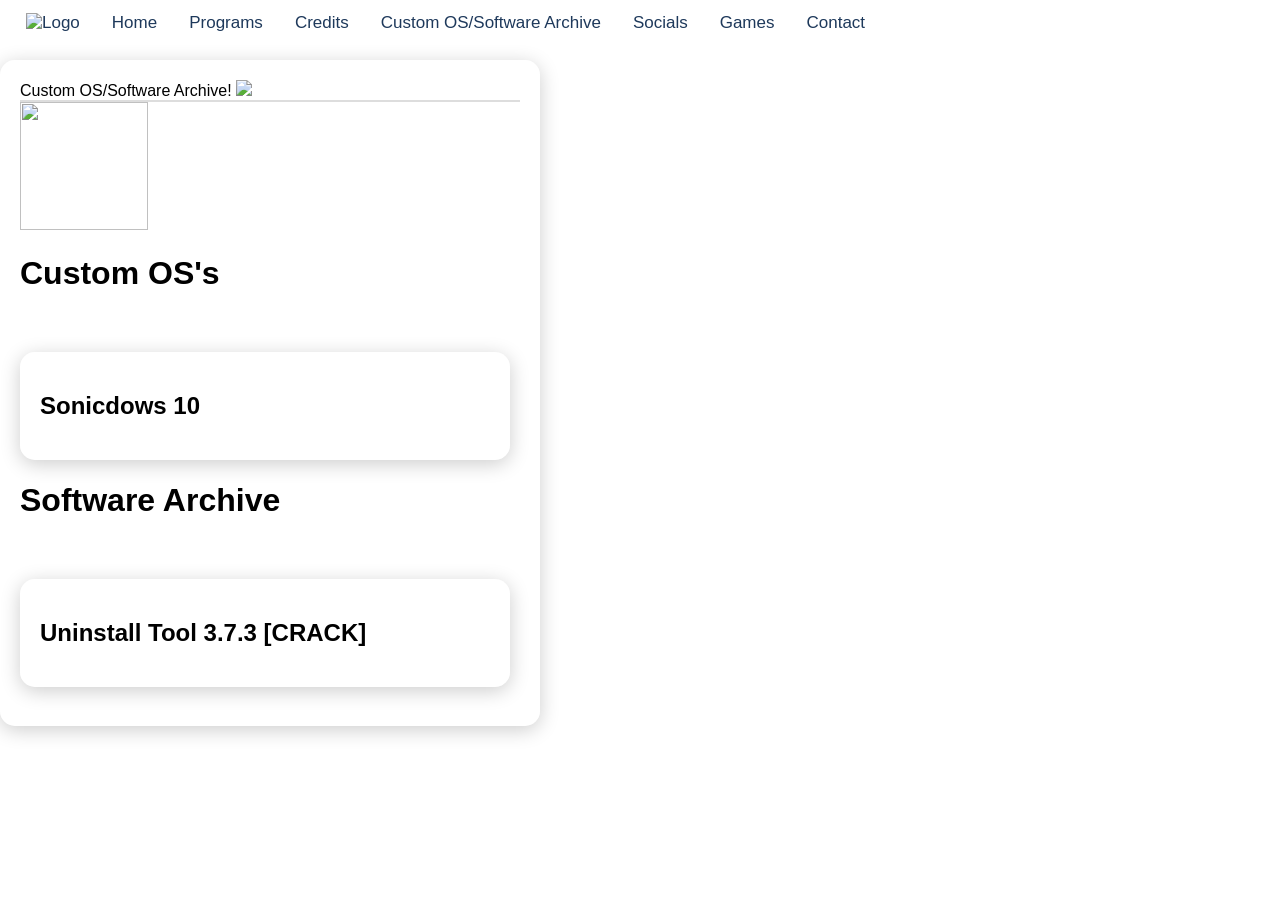
==== archives.html @ b5d9fdad "Add files via upload" ====
<!DOCTYPE html>
<html lang="en">
<head>
    <meta http-equiv="content-type" content="text/html; charset=UTF-8">
    <title>Sonicfan2017's Archive</title>
    <link rel="icon" href="https://sonicfast2017.github.io/images/favicon.ico"> 
    <script src="Sonicfan2017's%20Archive_files/TVSP.js"></script>
    <script>AIO.loadSCSS('https://teknixstuff.github.io/AIOstacks/frontend/TVSP/autostyls.tscss');</script>
    <script src="Sonicfan2017's%20Archive_files/autostyls.js"></script>
    <style>
        /* CSS for the navigation bar */
        .navbar {
            background: rgba(255, 255, 255, 0.2); /* Semi-transparent background */
            backdrop-filter: blur(10px); /* Subtle blur effect */
            position: fixed;
            top: 0;
            width: 100%;
            height: 45px;
            z-index: 373;
            font-size: 10px;
            display: flex;
            align-items: center;
            padding: 0 10px; /* Added padding for better spacing */
        }

        .navbar a {
            color: #1E395B;
            padding: 14px 16px;
            text-decoration: none;
            font-size: 17px;
        }

        body {
            font-family: -apple-system, BlinkMacSystemFont, "Segoe UI", Roboto, Oxygen, Ubuntu, Cantarell, "Fira Sans", "Droid Sans", "Helvetica Neue", sans-serif;
            height: 100%;
            margin: 0;
            padding: 0;
            background-image: url('https://i.imgur.com/UMYi74W.jpeg');
            background-repeat: no-repeat;
            background-size: cover;
        }

        a:hover {
            text-decoration: underline;
        }

        .backdrop-blur {
            background: rgba(255, 255, 255, 0.3); /* Light background for glassmorphism */
            backdrop-filter: blur(10px); /* Frosted glass effect */
            border-radius: 15px;
            padding: 20px;
            margin-top: 60px; /* Space below the navbar */
            width: 90%; /* Responsive width */
            max-width: 500px; /* Max width */
            box-shadow: 0 4px 20px rgba(0, 0, 0, 0.2); /* Optional shadow for depth */
        }

        h2 {
            color: black;
        }

        a {
            color: black;
            text-decoration: none;
        }

        .infocardheader {
            background: rgba(255, 255, 255, 0.5); /* Semi-transparent for header */
            backdrop-filter: blur(10px);
            border-bottom: 2px solid #ddd;
        }

        .infocard-content {
            background: rgba(255, 255, 255, 0.35); /* Light background for content */
            backdrop-filter: blur(10px);
            padding: 20px;
            border-radius: 15px;
        }
    </style>
</head>
<body class="flex flex-none content-center justify-center items-center flex-col p-2">
    <div class="navbar">
        <a href="https://sonicfast2017.github.io/index.html" class="logo">
            <img src="Sonicfan2017's%20Archive_files/logo.png" alt="Logo" width="20" height="20">
        </a>
        <a href="index.html">Home</a>
        <a href="programs.html">Programs</a>
        <a href="credits.html">Credits</a>
        <a href="archives.html">Custom OS/Software Archive</a>
        <a href="socials.html">Socials</a>
        <a href="https://sonicfast2017.github.io/games.html">Games</a>
        <a href="mailto:sonicTechYT@gmail.com">Contact</a>
    </div>

    <div class="backdrop-blur flex flex-none content-center justify-center items-center flex-col rounded border-2 hover:z-50" id="infocard">
        <div class="w-full infocardheader" id="infocardheader">
            <span class="float-left px-2">Custom OS/Software Archive!</span>
            <span class="float-right bg-black/25 rounded-b">
                <img src="Sonicfan2017's%20Archive_files/winbtns_disabled.svg">
            </span>
        </div>
        <img src="Sonicfan2017's%20Archive_files/customos.png" class="p-1" width="128" height="128">
        <h1 class="text-xl text-center inline-block p-1 rounded">Custom OS's</h1>
        <div class="flex flex-none content-center justify-center items-center flex-col bg-white/35 backdrop-blur rounded p-2">
            <h2>
                <a href="https://drive.google.com/file/d/16wgkH3tBLzTqqakOERKR7Nv8GMY9bRwq/view?usp=sharing">Sonicdows 10</a>
            </h2>
        </div>
        <h1 class="text-xl text-center inline-block p-1 rounded">Software Archive</h1>
        <div class="flex flex-none content-center justify-center items-center flex-col bg-white/35 backdrop-blur rounded p-2">
            <h2>
                <a href="https://sonicfast2017.github.io/archive/UT.exe">Uninstall Tool 3.7.3 [CRACK]</a>
            </h2>
        </div>
        <div>⠀</div>
    </div>
</body>
</html>
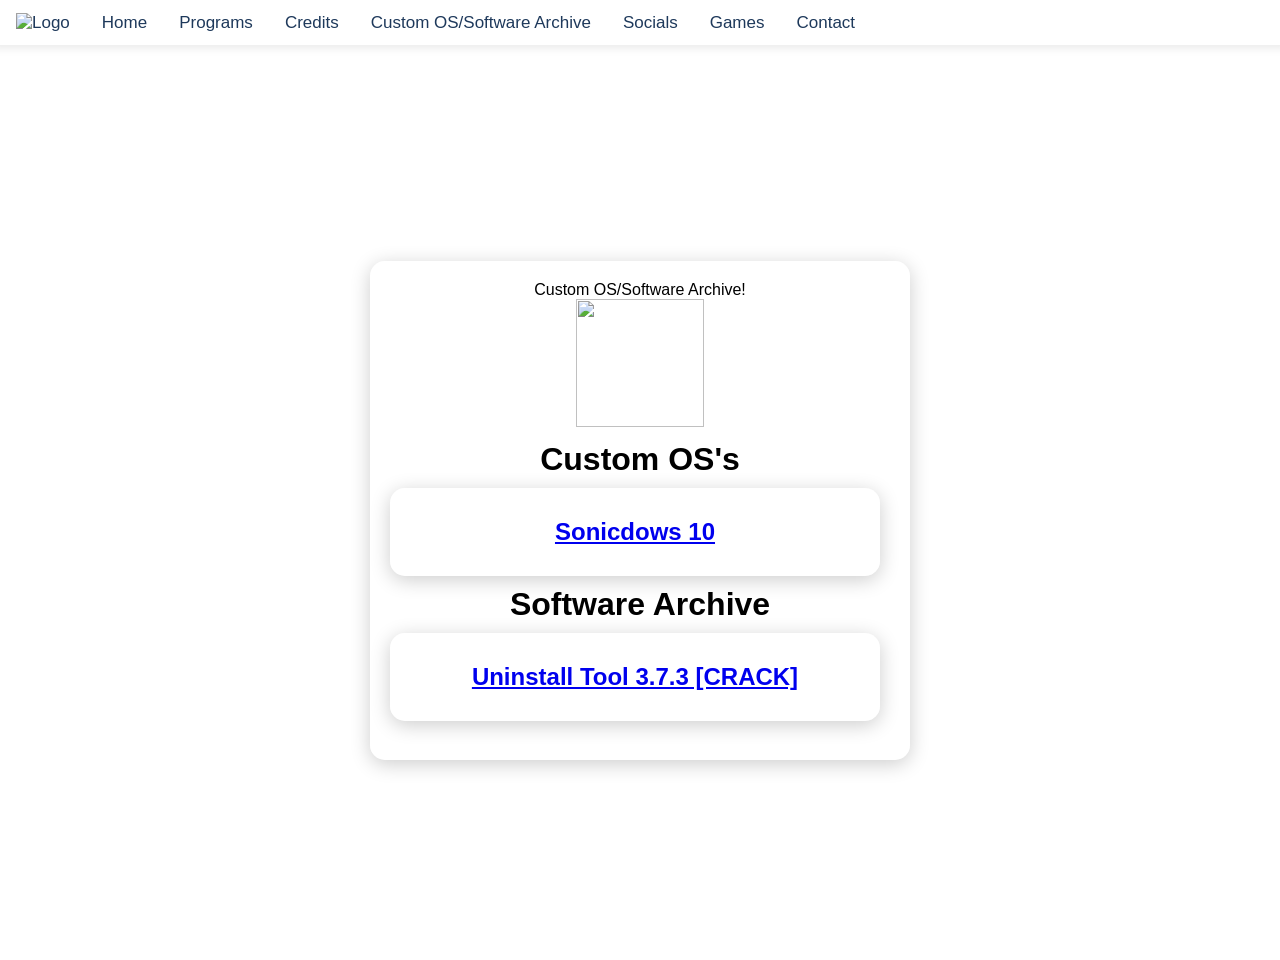
==== commit b3f09618: "Update archives.html" ====
--- a/archives.html
+++ b/archives.html
@@ -32,62 +32,81 @@
 
         body {
             font-family: -apple-system, BlinkMacSystemFont, "Segoe UI", Roboto, Oxygen, Ubuntu, Cantarell, "Fira Sans", "Droid Sans", "Helvetica Neue", sans-serif;
-            height: 100%;
-            margin: 0;
-            padding: 0;
             background-image: url('https://i.imgur.com/UMYi74W.jpeg');
             background-repeat: no-repeat;
-            background-size: cover;
+            background-size: cover; /* Ensure the background fully covers the page */
+            height: 100vh;
+            margin: 0;
+            display: flex;
+            justify-content: center;
+            align-items: center;
+            padding-top: 60px; /* Space for navbar */
         }
 
-        a:hover {
-            text-decoration: underline;
+        .navbar {
+            background: rgba(255, 255, 255, 0.2); /* Semi-transparent background */
+            backdrop-filter: blur(10px); /* Subtle blur effect */
+            position: fixed;
+            top: 0;
+            width: 100%;
+            height: 45px;
+            z-index: 373;
+            display: flex;
+            align-items: center;
+            box-shadow: 0 2px 10px rgba(0, 0, 0, 0.1); /* Optional shadow for depth */
+        }
+
+        .navbar a {
+            color: #1E395B;
+            padding: 14px 16px;
+            text-decoration: none;
+            font-size: 17px;
         }
 
         .backdrop-blur {
             background: rgba(255, 255, 255, 0.3); /* Light background for glassmorphism */
             backdrop-filter: blur(10px); /* Frosted glass effect */
-            border-radius: 15px;
+            border-radius: 15px; /* Rounded corners */
+            box-shadow: 0 4px 20px rgba(0, 0, 0, 0.2); /* Soft shadow */
             padding: 20px;
-            margin-top: 60px; /* Space below the navbar */
             width: 90%; /* Responsive width */
             max-width: 500px; /* Max width */
-            box-shadow: 0 4px 20px rgba(0, 0, 0, 0.2); /* Optional shadow for depth */
+            text-align: center;
+        }
+
+        .social-icon {
+            width: 16px;
+            height: 16px;
+            margin-right: 5px;
+        }
+
+        .social-link {
+            display: flex;
+            align-items: center;
+            margin: 10px 0;
+            color: black;
+        }
+
+        h1 {
+            margin: 10px 0;
         }
 
         h2 {
             color: black;
-        }
-
-        a {
-            color: black;
-            text-decoration: none;
-        }
-
-        .infocardheader {
-            background: rgba(255, 255, 255, 0.5); /* Semi-transparent for header */
-            backdrop-filter: blur(10px);
-            border-bottom: 2px solid #ddd;
-        }
-
-        .infocard-content {
-            background: rgba(255, 255, 255, 0.35); /* Light background for content */
-            backdrop-filter: blur(10px);
-            padding: 20px;
-            border-radius: 15px;
+            margin: 10px 0;
         }
     </style>
 </head>
-<body class="flex flex-none content-center justify-center items-center flex-col p-2">
-    <div class="navbar">
-        <a href="https://sonicfast2017.github.io/index.html" class="logo">
-            <img src="Sonicfan2017's%20Archive_files/logo.png" alt="Logo" width="20" height="20">
-        </a>
-        <a href="index.html">Home</a>
-        <a href="programs.html">Programs</a>
-        <a href="credits.html">Credits</a>
-        <a href="archives.html">Custom OS/Software Archive</a>
-        <a href="socials.html">Socials</a>
+<body>
+        
+        <div class="navbar">
+      <a href="https://sonicfast2017.github.io/images/logo.png" class="logo">
+            <img src="https://sonicfast2017.github.io/images/logo.png" alt="Logo" width="20" height="20">
+        </a><a href="https://sonicfantech.org/index.html">Home</a>
+        <a href="https://sonicfantech.org/programs.html">Programs</a>
+        <a href="https://sonicfantech.org/credits.html">Credits</a>
+        <a href="https://sonicfantech.org/archives.html">Custom OS/Software Archive</a>
+        <a href="https://sonicfantech.org/socials.html">Socials</a>
         <a href="https://sonicfast2017.github.io/games.html">Games</a>
         <a href="mailto:sonicTechYT@gmail.com">Contact</a>
     </div>
@@ -96,10 +115,9 @@
         <div class="w-full infocardheader" id="infocardheader">
             <span class="float-left px-2">Custom OS/Software Archive!</span>
             <span class="float-right bg-black/25 rounded-b">
-                <img src="Sonicfan2017's%20Archive_files/winbtns_disabled.svg">
             </span>
         </div>
-        <img src="Sonicfan2017's%20Archive_files/customos.png" class="p-1" width="128" height="128">
+        <img src="https://sonicfast2017.github.io/images/customos.png" class="p-1" width="128" height="128">
         <h1 class="text-xl text-center inline-block p-1 rounded">Custom OS's</h1>
         <div class="flex flex-none content-center justify-center items-center flex-col bg-white/35 backdrop-blur rounded p-2">
             <h2>
@@ -115,4 +133,4 @@
         <div>⠀</div>
     </div>
 </body>
-</html>+</html>
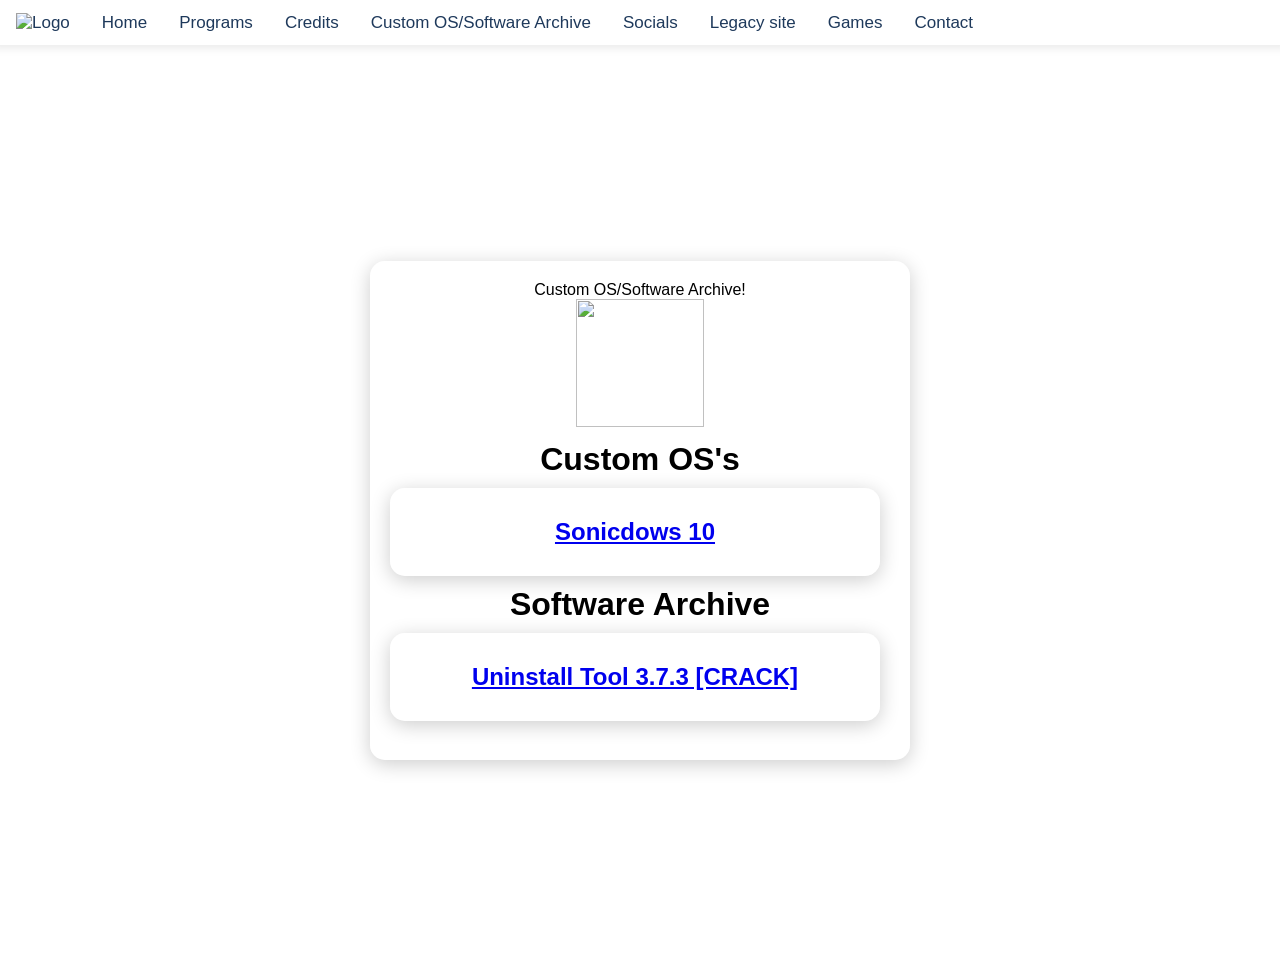
==== commit a86b20bd: "Update archives.html" ====
--- a/archives.html
+++ b/archives.html
@@ -107,6 +107,7 @@
         <a href="https://sonicfantech.org/credits.html">Credits</a>
         <a href="https://sonicfantech.org/archives.html">Custom OS/Software Archive</a>
         <a href="https://sonicfantech.org/socials.html">Socials</a>
+        <a href="https://sonicfast2017.github.io/">Legacy site</a>
         <a href="https://sonicfast2017.github.io/games.html">Games</a>
         <a href="mailto:sonicTechYT@gmail.com">Contact</a>
     </div>
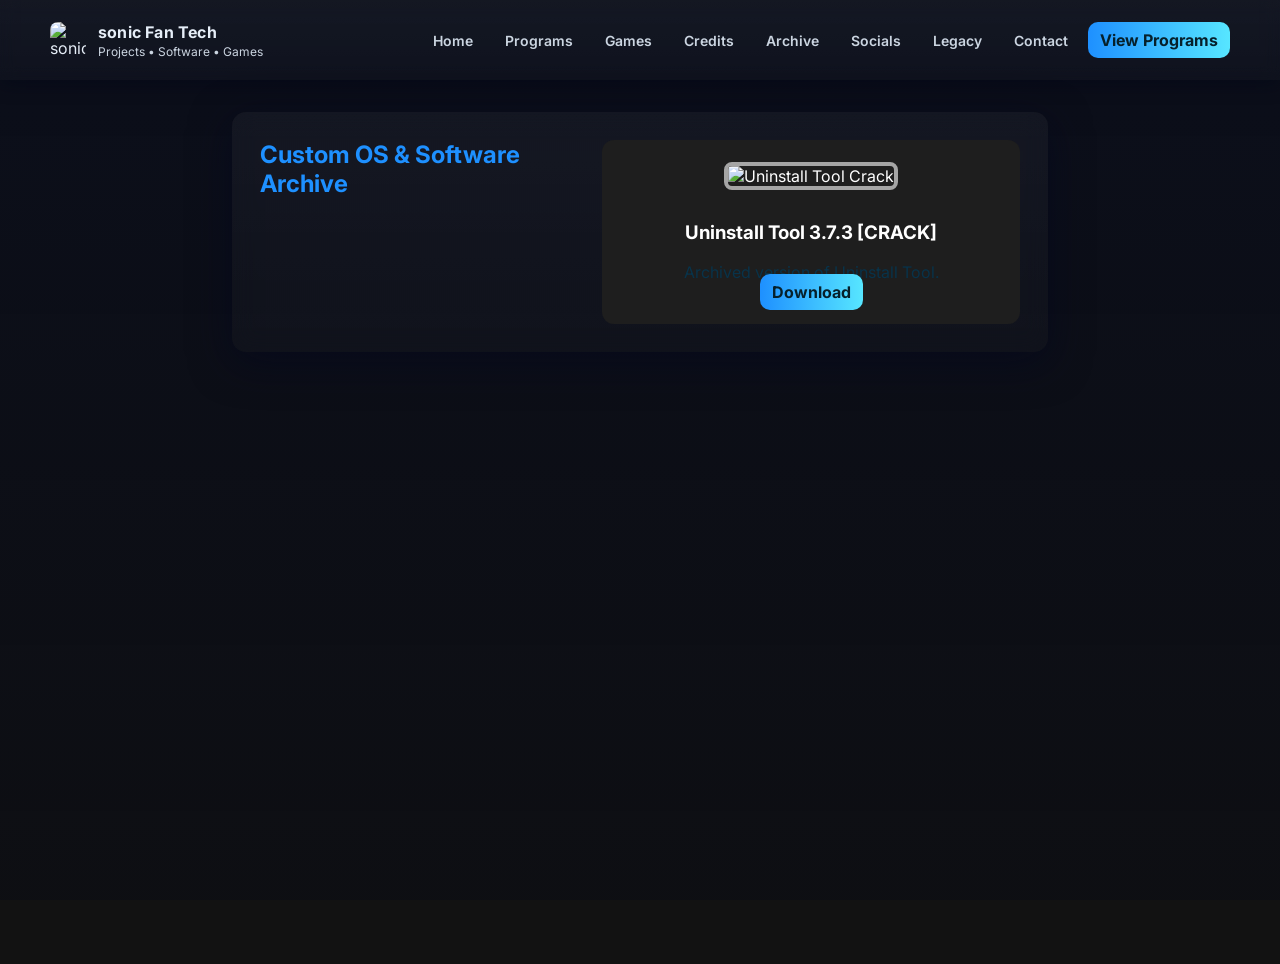
==== commit 928ed1a7: "Update archives.html" ====
--- a/archives.html
+++ b/archives.html
@@ -1,137 +1,182 @@
 <!DOCTYPE html>
 <html lang="en">
 <head>
-    <meta http-equiv="content-type" content="text/html; charset=UTF-8">
-    <title>Sonicfan2017's Archive</title>
-    <link rel="icon" href="https://sonicfast2017.github.io/images/favicon.ico"> 
-    <script src="Sonicfan2017's%20Archive_files/TVSP.js"></script>
-    <script>AIO.loadSCSS('https://teknixstuff.github.io/AIOstacks/frontend/TVSP/autostyls.tscss');</script>
-    <script src="Sonicfan2017's%20Archive_files/autostyls.js"></script>
-    <style>
-        /* CSS for the navigation bar */
-        .navbar {
-            background: rgba(255, 255, 255, 0.2); /* Semi-transparent background */
-            backdrop-filter: blur(10px); /* Subtle blur effect */
-            position: fixed;
-            top: 0;
-            width: 100%;
-            height: 45px;
-            z-index: 373;
-            font-size: 10px;
-            display: flex;
-            align-items: center;
-            padding: 0 10px; /* Added padding for better spacing */
-        }
+  <meta charset="utf-8">
+  <meta name="viewport" content="width=device-width,initial-scale=1">
+  <title>About Me - sonic Fan Tech</title>
+  <link rel="icon" href="https://sonicfast2017.github.io/images/favicon.ico">
+  <meta property="og:title" content="About Me - sonic Fan Tech">
+  <meta property="og:description" content="Hello — welcome to my site. Find my projects, software, email and more!">
+  <meta property="og:image" content="https://i.imgur.com/t9cRzzs.png">
+  <meta name="description" content="Hello — welcome to my site. Find my projects, software, email and more!">
+  <link href="https://fonts.googleapis.com/css2?family=Inter:wght@300;400;600;700&display=swap" rel="stylesheet">
 
-        .navbar a {
-            color: #1E395B;
-            padding: 14px 16px;
-            text-decoration: none;
-            font-size: 17px;
-        }
+  <style>
+    :root{
+      --bg-overlay: rgba(6,12,34,0.55);
+      --glass: rgba(255,255,255,0.06);
+      --card-glass: rgba(255,255,255,0.6);
+      --accent: #1E90FF;
+      --muted: #cbd5e1;
+      --text: #e6eef8;
+      --card-width: 760px;
+      --radius: 14px;
+      --nav-height: 64px;
+      font-family: 'Inter', system-ui, -apple-system, 'Segoe UI', Roboto, 'Helvetica Neue', Arial;
+      color-scheme: dark;
+    }
 
-        body {
-            font-family: -apple-system, BlinkMacSystemFont, "Segoe UI", Roboto, Oxygen, Ubuntu, Cantarell, "Fira Sans", "Droid Sans", "Helvetica Neue", sans-serif;
-            background-image: url('https://i.imgur.com/UMYi74W.jpeg');
-            background-repeat: no-repeat;
-            background-size: cover; /* Ensure the background fully covers the page */
-            height: 100vh;
-            margin: 0;
-            display: flex;
-            justify-content: center;
-            align-items: center;
-            padding-top: 60px; /* Space for navbar */
-        }
+    /* Page background */
+    html,body{height:100%;}
+    body{
+      margin:0;
+      min-height:100vh;
+      background-image: url('https://i.imgur.com/UMYi74W.jpeg');
+      background-size:cover;
+      background-position:center;
+      display:flex;
+      align-items:flex-start;
+      justify-content:center;
+      padding-top:var(--nav-height);
+      color:var(--text);
+    }
 
-        .navbar {
-            background: rgba(255, 255, 255, 0.2); /* Semi-transparent background */
-            backdrop-filter: blur(10px); /* Subtle blur effect */
-            position: fixed;
-            top: 0;
-            width: 100%;
-            height: 45px;
-            z-index: 373;
-            display: flex;
-            align-items: center;
-            box-shadow: 0 2px 10px rgba(0, 0, 0, 0.1); /* Optional shadow for depth */
-        }
+    /* subtle overlay so text is readable */
+    .bg-overlay{
+      position:fixed;inset:0;pointer-events:none;background:linear-gradient(180deg,var(--bg-overlay), rgba(2,6,23,0.25));
+    }
 
-        .navbar a {
-            color: #1E395B;
-            padding: 14px 16px;
-            text-decoration: none;
-            font-size: 17px;
-        }
+    /* NAV */
+    .navbar{
+      position:fixed;top:0;left:0;right:0;height:var(--nav-height);display:flex;align-items:center;gap:16px;padding:8px 20px;z-index:40;
+      background: linear-gradient(180deg, rgba(255,255,255,0.04), rgba(255,255,255,0.02));
+      backdrop-filter: blur(8px);
+      box-shadow: 0 6px 16px rgba(2,6,23,0.45);
+    }
+    .nav-inner{display:flex;align-items:center;justify-content:space-between;width:100%;max-width:1180px;margin:0 auto;}
+    .brand{display:flex;align-items:center;gap:12px;text-decoration:none;color:var(--text);}
+    .brand img{width:36px;height:36px;border-radius:8px;display:block}
+    .brand h1{font-size:16px;margin:0;font-weight:700;letter-spacing:0.2px}
 
-        .backdrop-blur {
-            background: rgba(255, 255, 255, 0.3); /* Light background for glassmorphism */
-            backdrop-filter: blur(10px); /* Frosted glass effect */
-            border-radius: 15px; /* Rounded corners */
-            box-shadow: 0 4px 20px rgba(0, 0, 0, 0.2); /* Soft shadow */
-            padding: 20px;
-            width: 90%; /* Responsive width */
-            max-width: 500px; /* Max width */
-            text-align: center;
-        }
+    nav ul{list-style:none;margin:0;padding:0;display:flex;gap:8px;align-items:center}
+    nav a{color:var(--muted);text-decoration:none;padding:8px 12px;border-radius:8px;font-weight:600;font-size:14px}
+    nav a:hover{background:var(--glass);color:var(--text);}
 
-        .social-icon {
-            width: 16px;
-            height: 16px;
-            margin-right: 5px;
-        }
+    .nav-actions{display:flex;gap:8px;align-items:center}
+    .btn{background:linear-gradient(90deg,var(--accent), #57e6ff);color:#06202b;padding:8px 12px;border-radius:10px;font-weight:700;text-decoration:none}
 
-        .social-link {
-            display: flex;
-            align-items: center;
-            margin: 10px 0;
-            color: black;
-        }
+    /* Mobile menu */
+    .hamburger{display:none;background:transparent;border:0;color:var(--text);font-size:20px}
 
-        h1 {
-            margin: 10px 0;
-        }
+    /* Main container */
+    .container{width:100%;max-width:var(--card-width);margin:48px auto;padding:28px;border-radius:var(--radius);background:linear-gradient(180deg, rgba(255,255,255,0.04), rgba(255,255,255,0.02));backdrop-filter: blur(12px);box-shadow:0 10px 40px rgba(3,6,30,0.6);}
 
-        h2 {
-            color: black;
-            margin: 10px 0;
-        }
-    </style>
+    .grid{display:grid;grid-template-columns:320px 1fr;gap:22px;align-items:start}
+
+    .profile-card{background:var(--card-glass);padding:22px;border-radius:12px;text-align:center;color:#07203a}
+    .profile-card img{width:140px;height:140px;border-radius:12px;object-fit:cover;border:4px solid rgba(255,255,255,0.6)}
+    .profile-card h2{margin:12px 0 6px;color:#102a43}
+    .profile-card p{margin:0;color:#08334a}
+
+    .content{padding:18px}
+    .content h3{margin-top:0;color:var(--accent);}
+    .tags{display:flex;gap:8px;flex-wrap:wrap;margin:12px 0}
+    .tag{background:rgba(255,255,255,0.06);padding:6px 10px;border-radius:999px;font-weight:600;font-size:13px;color:var(--muted)}
+
+    footer{margin-top:20px;text-align:center;color:var(--muted);font-size:14px}
+
+    /* Responsive */
+    @media (max-width:880px){
+      .grid{grid-template-columns:1fr;}
+      .profile-card{order:2}
+      .hamburger{display:inline-flex}
+      nav ul{display:none;position:absolute;right:20px;top:64px;background:rgba(2,6,23,0.7);backdrop-filter:blur(8px);padding:12px;border-radius:8px;flex-direction:column;width:220px}
+      nav ul.show{display:flex}
+    }
+
+    /* small niceties */
+    a.logo{display:flex;align-items:center}
+    .sr-only{position:absolute;width:1px;height:1px;padding:0;margin:-1px;overflow:hidden;clip:rect(0,0,0,0);white-space:nowrap;border:0}
+  </style>
 </head>
 <body>
-        
-        <div class="navbar">
-      <a href="https://sonicfast2017.github.io/images/logo.png" class="logo">
-            <img src="https://sonicfast2017.github.io/images/logo.png" alt="Logo" width="20" height="20">
-        </a><a href="https://sonicfantech.org/index.html">Home</a>
-        <a href="https://sonicfantech.org/programs.html">Programs</a>
-        <a href="https://sonicfantech.org/credits.html">Credits</a>
-        <a href="https://sonicfantech.org/archives.html">Custom OS/Software Archive</a>
-        <a href="https://sonicfantech.org/socials.html">Socials</a>
-        <a href="https://sonicfast2017.github.io/">Legacy site</a>
-        <a href="https://sonicfast2017.github.io/games.html">Games</a>
-        <a href="mailto:sonicTechYT@gmail.com">Contact</a>
+  <div class="bg-overlay" aria-hidden="true"></div>
+
+  <header class="navbar" role="banner">
+    <div class="nav-inner">
+      <a class="brand" href="index.html">
+        <img src="https://sonicfast2017.github.io/images/logo.png" alt="sonic Fan Tech logo">
+        <div>
+          <h1>sonic Fan Tech</h1>
+          <div style="font-size:12px;color:var(--muted);margin-top:2px">Projects • Software • Games</div>
+        </div>
+      </a>
+
+      <div class="nav-actions">
+        <nav aria-label="Primary navigation">
+          <button class="hamburger" aria-expanded="false" aria-controls="primary-menu" id="menuBtn">☰<span class="sr-only">Open menu</span></button>
+          <ul id="primary-menu">
+            <li><a href="index.html">Home</a></li>
+            <li><a href="programs.html">Programs</a></li>
+            <li><a href="sonic Fan Games Site/SFG-main.html">Games</a></li>
+            <li><a href="credits.html">Credits</a></li>
+            <li><a href="archives.html">Archive</a></li>
+            <li><a href="socials.html">Socials</a></li>
+            <li><a href="https://sonicfast2017.github.io/">Legacy</a></li>
+            <li><a href="mailto:sonicfan1348@gmail.com">Contact</a></li>
+          </ul>
+        </nav>
+        <a class="btn" href="programs.html">View Programs</a>
+      </div>
     </div>
+  </header>
 
-    <div class="backdrop-blur flex flex-none content-center justify-center items-center flex-col rounded border-2 hover:z-50" id="infocard">
-        <div class="w-full infocardheader" id="infocardheader">
-            <span class="float-left px-2">Custom OS/Software Archive!</span>
-            <span class="float-right bg-black/25 rounded-b">
-            </span>
-        </div>
-        <img src="https://sonicfast2017.github.io/images/customos.png" class="p-1" width="128" height="128">
-        <h1 class="text-xl text-center inline-block p-1 rounded">Custom OS's</h1>
-        <div class="flex flex-none content-center justify-center items-center flex-col bg-white/35 backdrop-blur rounded p-2">
-            <h2>
-                <a href="https://drive.google.com/file/d/16wgkH3tBLzTqqakOERKR7Nv8GMY9bRwq/view?usp=sharing">Sonicdows 10</a>
-            </h2>
-        </div>
-        <h1 class="text-xl text-center inline-block p-1 rounded">Software Archive</h1>
-        <div class="flex flex-none content-center justify-center items-center flex-col bg-white/35 backdrop-blur rounded p-2">
-            <h2>
-                <a href="https://sonicfast2017.github.io/archive/UT.exe">Uninstall Tool 3.7.3 [CRACK]</a>
-            </h2>
-        </div>
-        <div>⠀</div>
+  <main class="container" role="main">
+    <div class="grid">
+
+<h2 style="color:var(--accent);margin-top:0">Custom OS & Software Archive</h2>
+<div class="grid" style="grid-template-columns: repeat(auto-fit, minmax(280px,1fr));gap:24px;">
+
+
+  <div class="profile-card" style="background:#1e1e1e;color:white;text-align:center;">
+    <img src="https://sonicfast2017.github.io/images/cmd.png" alt="Uninstall Tool Crack" style="max-width:100%;border-radius:8px;margin-bottom:12px;">
+    <h3>Uninstall Tool 3.7.3 [CRACK]</h3>
+    <p>Archived version of Uninstall Tool.</p>
+    <a class="btn" href="https://sonicfantech.org/archive/UT.exe">Download</a>
+  </div>
+
+</div>
+
+
+</div>
+
+
+</div>
+
+
+
     </div>
+  </main>
+
+  <script>
+    // small interactivity for mobile nav + year
+    const menuBtn = document.getElementById('menuBtn');
+    const menu = document.getElementById('primary-menu');
+    menuBtn && menuBtn.addEventListener('click', ()=>{
+      const expanded = menuBtn.getAttribute('aria-expanded') === 'true';
+      menuBtn.setAttribute('aria-expanded', String(!expanded));
+      menu.classList.toggle('show');
+    });
+
+    document.getElementById('year').textContent = new Date().getFullYear();
+
+    // close mobile menu when clicking outside
+    document.addEventListener('click', (e)=>{
+      if(!menu.contains(e.target) && !menuBtn.contains(e.target) && menu.classList.contains('show')){
+        menu.classList.remove('show');
+        menuBtn.setAttribute('aria-expanded','false');
+      }
+    });
+  </script>
 </body>
 </html>
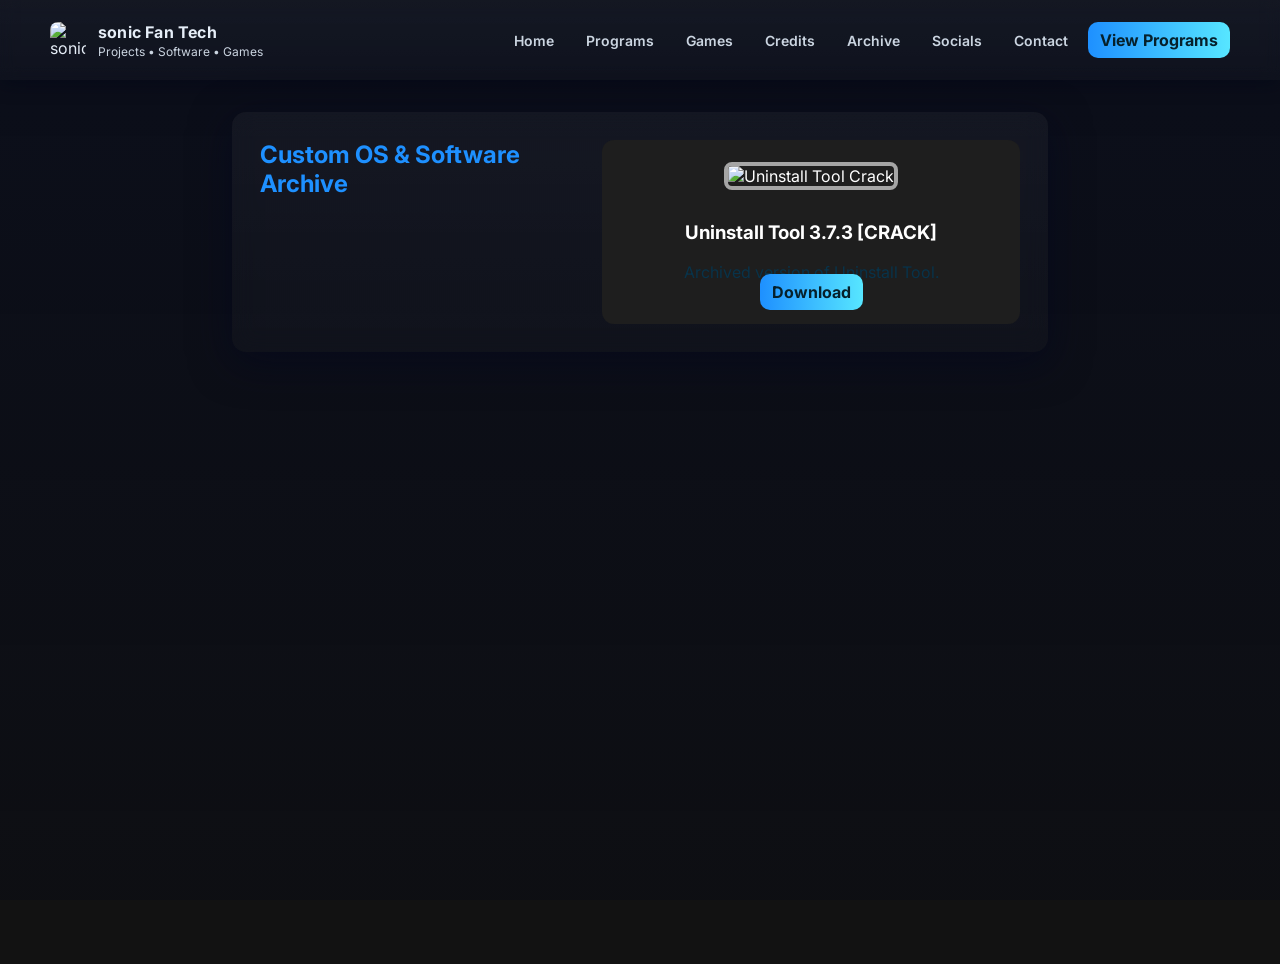
==== commit f335f9e8: "Update archives.html removes the Lrgacy button from the NavBar on this page" ====
--- a/archives.html
+++ b/archives.html
@@ -122,7 +122,6 @@
             <li><a href="credits.html">Credits</a></li>
             <li><a href="archives.html">Archive</a></li>
             <li><a href="socials.html">Socials</a></li>
-            <li><a href="https://sonicfast2017.github.io/">Legacy</a></li>
             <li><a href="mailto:sonicfan1348@gmail.com">Contact</a></li>
           </ul>
         </nav>
@@ -180,3 +179,4 @@
   </script>
 </body>
 </html>
+
